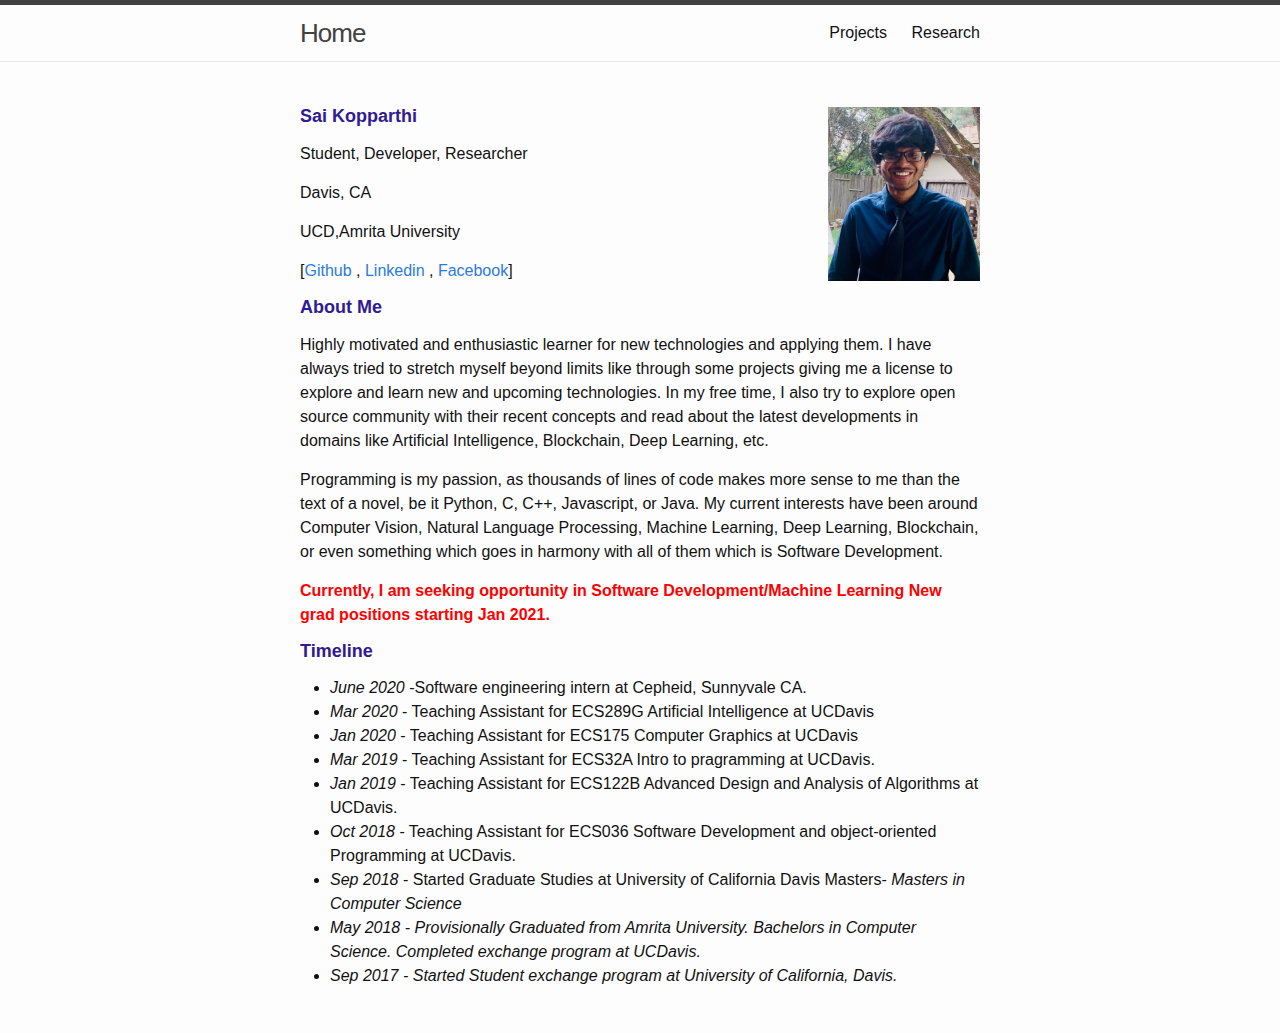
==== index.html @ 9a8c1f1f "Update index.html" ====
<!DOCTYPE html>
<html lang="en">
<head>
  <title>Sai-Personal Website</title>
  <meta charset="utf-8">
  <meta name="viewport" content="width=device-width, initial-scale=1">
  <link rel="stylesheet" href="https://maxcdn.bootstrapcdn.com/bootstrap/3.3.7/css/bootstrap.min.css">
  <link rel="icon" href="/sai.jpg" type="image/jpg">
  <script src="https://ajax.googleapis.com/ajax/libs/jquery/3.3.1/jquery.min.js"></script>
  <script src="https://maxcdn.bootstrapcdn.com/bootstrap/3.3.7/js/bootstrap.min.js"></script>
  <link rel="stylesheet" href="style.css">
</head>
<body>


  
<header class="site-header">
  <div class="wrapper">
  <a class="site-title" href="#">Home</a>
  <nav class="site-nav">
    <a href="#" class="menu-icon">
    <svg viewBox="0 0 18 15">
    <path fill="#424242" d="M18,1.484c0,0.82-0.665,1.484-1.484,1.484H1.484C0.665,2.969,0,2.304,0,1.484l0,0C0,0.665,0.665,0,1.484,0 h15.031C17.335,0,18,0.665,18,1.484L18,1.484z" />
    <path fill="#424242" d="M18,7.516C18,8.335,17.335,9,16.516,9H1.484C0.665,9,0,8.335,0,7.516l0,0c0-0.82,0.665-1.484,1.484-1.484 h15.031C17.335,6.031,18,6.696,18,7.516L18,7.516z" />
    <path fill="#424242" d="M18,13.516C18,14.335,17.335,15,16.516,15H1.484C0.665,15,0,14.335,0,13.516l0,0 c0-0.82,0.665-1.484,1.484-1.484h15.031C17.335,12.031,18,12.696,18,13.516L18,13.516z" />
    </svg>
    </a>
  
  <div class="trigger">
  <a class="page-link" href="pages/projects.html">Projects</a>
  <a class="page-link" href="pages/Research.html">Research</a>
 
  </nav>
  </div>
  </header>
  <div class="page-content">
  <div class="wrapper">


  <p><img src="/Sai_Kopparthi.png" style="float: right" , height="174px"/></p>
<h4 id="sai-kopparthi"><strong>Sai Kopparthi</strong></h4>
<p>Student, Developer, Researcher</p>
<p>Davis, CA</p>
<p>UCD,Amrita University</p>
<p>[<a href="https://github.com/sai-kopparthi">Github</a> , <a href="https://www.linkedin.com/in/sai-kopparthi/">Linkedin</a> ,
<a href="https://www.facebook.com/kopparthi.sai">Facebook</a>]</p>
<h4 id="about-me"><strong>About Me</strong></h4>
<p>
Highly motivated and enthusiastic learner for new technologies and applying them. I have always tried to stretch myself beyond limits like through some projects giving me a license to explore and learn new and upcoming technologies. In my free time, I also try to explore open source community with their recent concepts and read about the latest developments in domains like Artificial Intelligence, Blockchain, Deep Learning, etc.
</p>
<p>
Programming is my passion, as thousands of lines of code makes more sense to me than the text of a novel, be it Python, C, C++, Javascript, or Java. My current interests have been around Computer Vision, Natural Language Processing, Machine Learning, Deep Learning, Blockchain, or even something which goes in harmony with all of them which is Software Development. 
</p>

<p><font size="-0.9" color="red"><strong>Currently, I am seeking opportunity in Software Development/Machine Learning New grad positions starting Jan 2021.</strong></font></p>

<h4 id="timeline"><strong>Timeline</strong></h4>
<ul>
<li><em>June 2020</em> -Software engineering intern at Cepheid, Sunnyvale CA.</li>
<li><em>Mar 2020</em> - Teaching Assistant for ECS289G Artificial Intelligence at UCDavis</li>
<li><em>Jan 2020</em> - Teaching Assistant for ECS175 Computer Graphics at UCDavis</li>
<li><em>Mar 2019</em> - Teaching Assistant for ECS32A Intro to pragramming at UCDavis.</li>
<li><em>Jan 2019</em> - Teaching Assistant for ECS122B Advanced Design and Analysis of Algorithms at UCDavis.</li>
<li><em>Oct 2018</em> - Teaching Assistant for ECS036 Software Development and object-oriented Programming at UCDavis.</li>
<li><em>Sep 2018</em> - Started Graduate Studies at University of California Davis Masters- <em>Masters in Computer Science<em></li>
<li><em>May 2018</em> - Provisionally Graduated from Amrita University. <em>Bachelors in Computer Science<em>. Completed exchange program at UCDavis.</li>
<li><em>Sep 2017</em> - Started Student exchange program at University of California, Davis.</li>
</ul>



</div>
</div>
</body>
</html>
---- style.css ----
body, h1, h2, h3, h4, h5, h6, p, blockquote, pre, hr, dl, dd, ol, ul, figure {
    margin: 0;
    padding: 0
}

body {
    font: 400 16px / 1.5 "Helvetica Neue", Helvetica, Arial, sans-serif;
    color: #111;
    background-color: #fdfdfd;
    -webkit-text-size-adjust: 100%;
    -webkit-font-feature-settings: "kern" 1;
    -moz-font-feature-settings: "kern" 1;
    -o-font-feature-settings: "kern" 1;
    font-feature-settings: "kern" 1;
    font-kerning: normal
}

h1, h2, h3, h4, h5, h6, p, blockquote, pre, ul, ol, dl, figure, .highlight {
    margin-bottom: 15px
}

img {
    max-width: 100%;
    vertical-align: middle
}

figure > img {
    display: block
}

figcaption {
    font-size: 14px
}

ul, ol {
    margin-left: 30px
}

li > ul, li > ol {
    margin-bottom: 0
}

h1, h2, h3, h4, h5, h6 {
    font-weight: 400;
    color: #311b92
}

a {
    color: #2a7ae2;
    text-decoration: none
}


a:hover {
    color: #111;
    text-decoration: underline
}

blockquote {
    color: #828282;
    border-left: 4px solid #e8e8e8;
    padding-left: 15px;
    font-size: 18px;
    letter-spacing: -1px;
    font-style: italic
}

blockquote > :last-child {
    margin-bottom: 0
}

pre {
    font-size: 15px;
    border: 1px solid #e8e8e8;
    border-radius: 3px;
    background-color: #eef
}



pre {
    padding: 8px 12px;
    overflow-x: auto
}


.wrapper {
    max-width: -webkit-calc(800px - (30px * 2));
    max-width: calc(800px - (30px * 2));
    margin-right: auto;
    margin-left: auto;
    padding-right: 30px;
    padding-left: 30px
}

@media screen and (max-width: 800px) {
    .wrapper {
        max-width: -webkit-calc(800px - (30px));
        max-width: calc(800px - (30px));
        padding-right: 15px;
        padding-left: 15px
    }
}

.wrapper:after, .footer-col-wrapper:after {
    content: "";
    display: table;
    clear: both
}



.site-header {
    border-top: 5px solid #424242;
    border-bottom: 1px solid #e8e8e8;
    min-height: 56px;
    position: relative
}

.site-title {
    font-size: 26px;
    font-weight: 300;
    line-height: 56px;
    letter-spacing: -1px;
    margin-bottom: 0;
    float: left
}

.site-title, .site-title:visited {
    color: #424242
}

.site-nav {
    float: right;
    line-height: 56px
}

.site-nav .menu-icon {
    display: none
}

.site-nav .page-link {
    color: #111;
    line-height: 1.5
}

.site-nav .page-link:not(:last-child) {
    margin-right: 20px
}

@media screen and (max-width: 600px) {
    .site-nav {
        position: absolute;
        top: 9px;
        right: 15px;
        background-color: #fdfdfd;
        border: 1px solid #e8e8e8;
        border-radius: 5px;
        text-align: right
    }

    .site-nav .menu-icon {
        display: block;
        float: right;
        width: 36px;
        height: 26px;
        line-height: 0;
        padding-top: 10px;
        text-align: center
    }

    .site-nav .menu-icon > svg {
        width: 18px;
        height: 15px
    }

    .site-nav .menu-icon > svg path {
        fill: #424242
    }

    .site-nav .trigger {
        clear: both;
        display: none
    }

    .site-nav:hover .trigger {
        display: block;
        padding-bottom: 5px
    }

    .site-nav .page-link {
        display: block;
        padding: 5px 10px;
        margin-left: 20px
    }

    .site-nav .page-link:not(:last-child) {
        margin-right: 0
    }
}



.page-content {
    padding: 30px 0
}

.page-heading {
    font-size: 20px
}
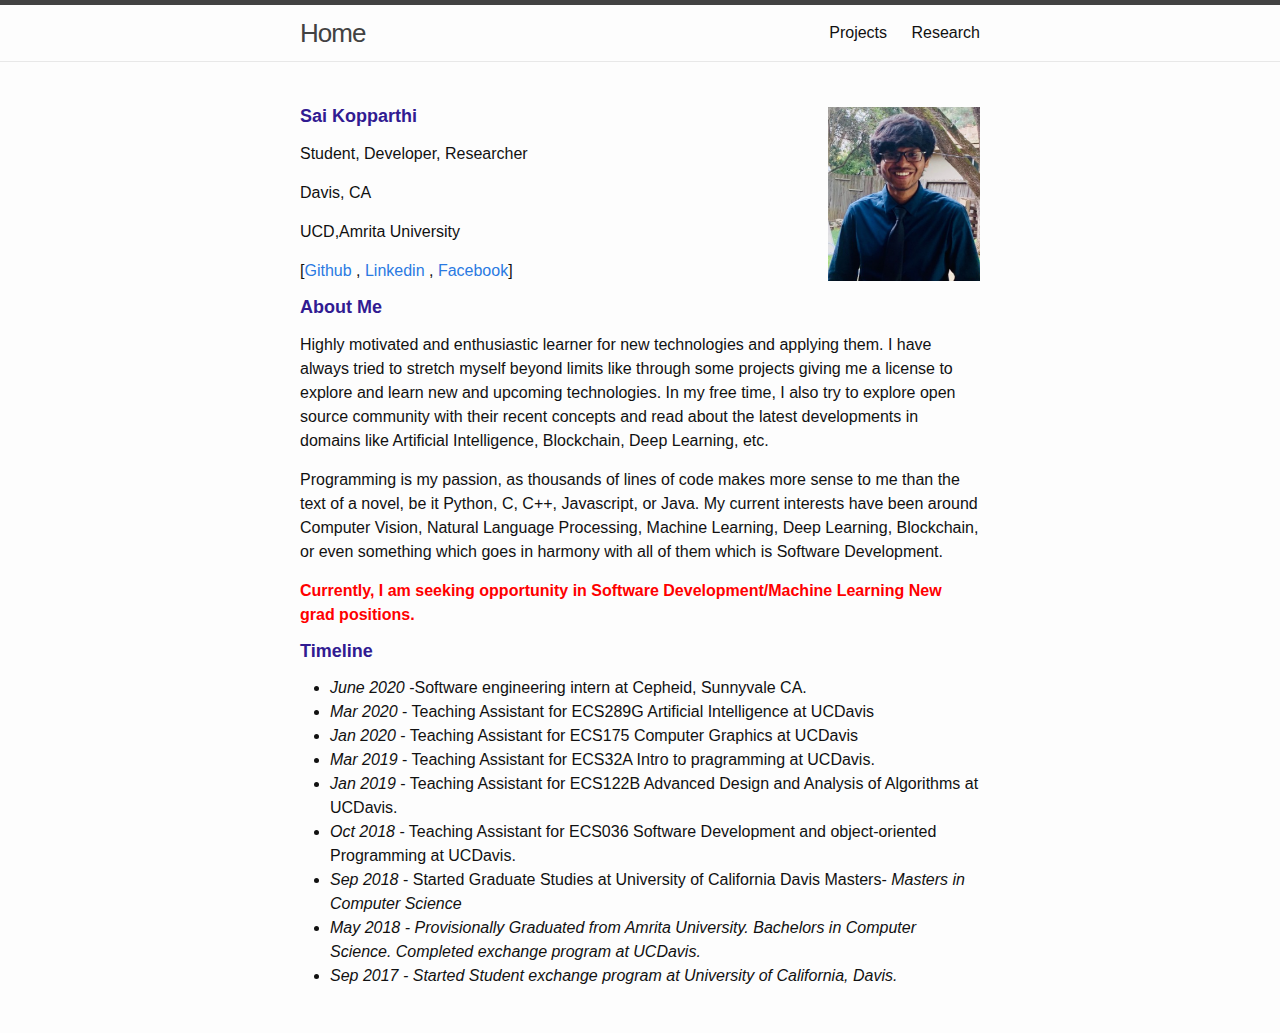
==== commit 61ec7be1: "Update index.html" ====
--- a/index.html
+++ b/index.html
@@ -52,7 +52,7 @@
 Programming is my passion, as thousands of lines of code makes more sense to me than the text of a novel, be it Python, C, C++, Javascript, or Java. My current interests have been around Computer Vision, Natural Language Processing, Machine Learning, Deep Learning, Blockchain, or even something which goes in harmony with all of them which is Software Development. 
 </p>
 
-<p><font size="-0.9" color="red"><strong>Currently, I am seeking opportunity in Software Development/Machine Learning New grad positions starting Jan 2021.</strong></font></p>
+<p><font size="-0.9" color="red"><strong>Currently, I am seeking opportunity in Software Development/Machine Learning New grad positions.</strong></font></p>
 
 <h4 id="timeline"><strong>Timeline</strong></h4>
 <ul>
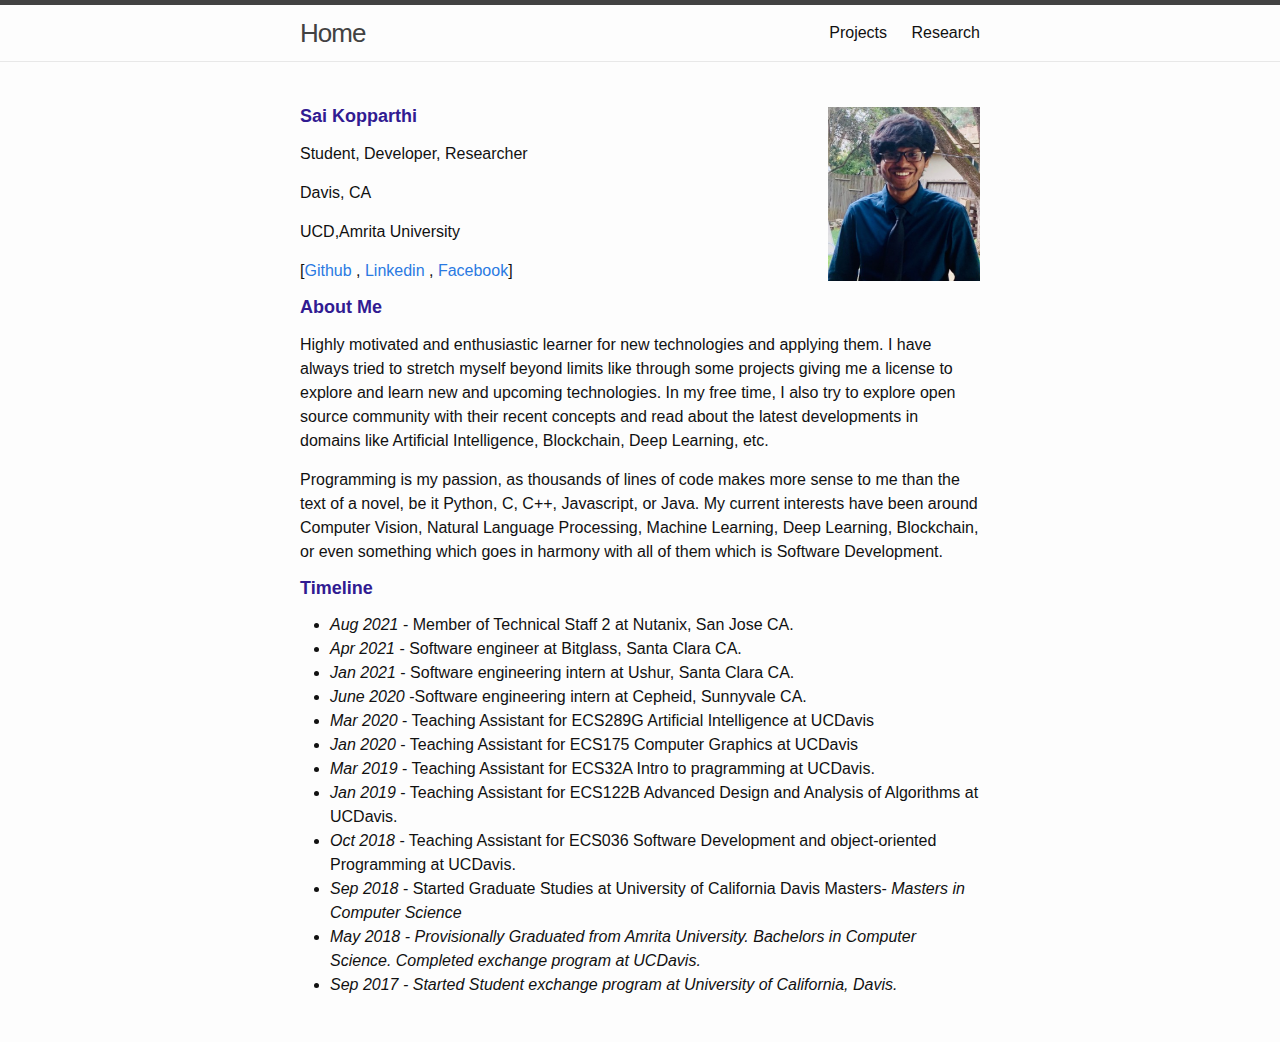
==== commit 96e46547: "Update index.html" ====
--- a/index.html
+++ b/index.html
@@ -52,10 +52,13 @@
 Programming is my passion, as thousands of lines of code makes more sense to me than the text of a novel, be it Python, C, C++, Javascript, or Java. My current interests have been around Computer Vision, Natural Language Processing, Machine Learning, Deep Learning, Blockchain, or even something which goes in harmony with all of them which is Software Development. 
 </p>
 
-<p><font size="-0.9" color="red"><strong>Currently, I am seeking opportunity in Software Development/Machine Learning New grad positions.</strong></font></p>
+<!-- <p><font size="-0.9" color="red"><strong>Currently, I am seeking opportunity in Software Development/Machine Learning New grad positions.</strong></font></p> -->
 
 <h4 id="timeline"><strong>Timeline</strong></h4>
 <ul>
+<li><em>Aug 2021</em> - Member of Technical Staff 2 at Nutanix, San Jose CA.</li>
+<li><em>Apr 2021</em> - Software engineer at Bitglass, Santa Clara CA.</li>
+<li><em>Jan 2021</em> - Software engineering intern at Ushur, Santa Clara CA.</li>
 <li><em>June 2020</em> -Software engineering intern at Cepheid, Sunnyvale CA.</li>
 <li><em>Mar 2020</em> - Teaching Assistant for ECS289G Artificial Intelligence at UCDavis</li>
 <li><em>Jan 2020</em> - Teaching Assistant for ECS175 Computer Graphics at UCDavis</li>
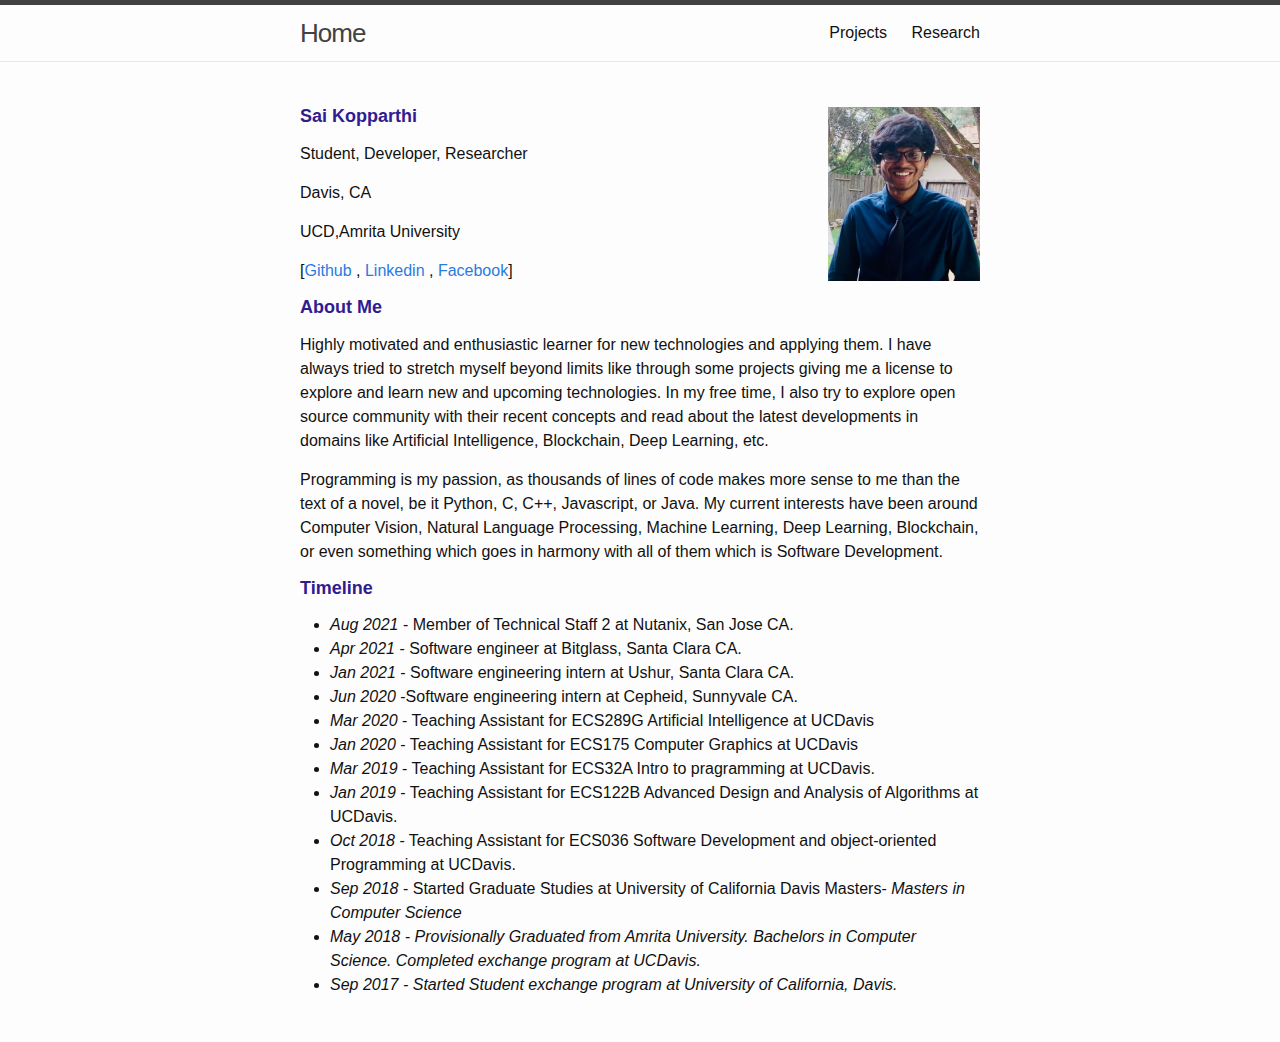
==== commit 780425e0: "Update index.html" ====
--- a/index.html
+++ b/index.html
@@ -59,7 +59,7 @@
 <li><em>Aug 2021</em> - Member of Technical Staff 2 at Nutanix, San Jose CA.</li>
 <li><em>Apr 2021</em> - Software engineer at Bitglass, Santa Clara CA.</li>
 <li><em>Jan 2021</em> - Software engineering intern at Ushur, Santa Clara CA.</li>
-<li><em>June 2020</em> -Software engineering intern at Cepheid, Sunnyvale CA.</li>
+<li><em>Jun 2020</em> -Software engineering intern at Cepheid, Sunnyvale CA.</li>
 <li><em>Mar 2020</em> - Teaching Assistant for ECS289G Artificial Intelligence at UCDavis</li>
 <li><em>Jan 2020</em> - Teaching Assistant for ECS175 Computer Graphics at UCDavis</li>
 <li><em>Mar 2019</em> - Teaching Assistant for ECS32A Intro to pragramming at UCDavis.</li>
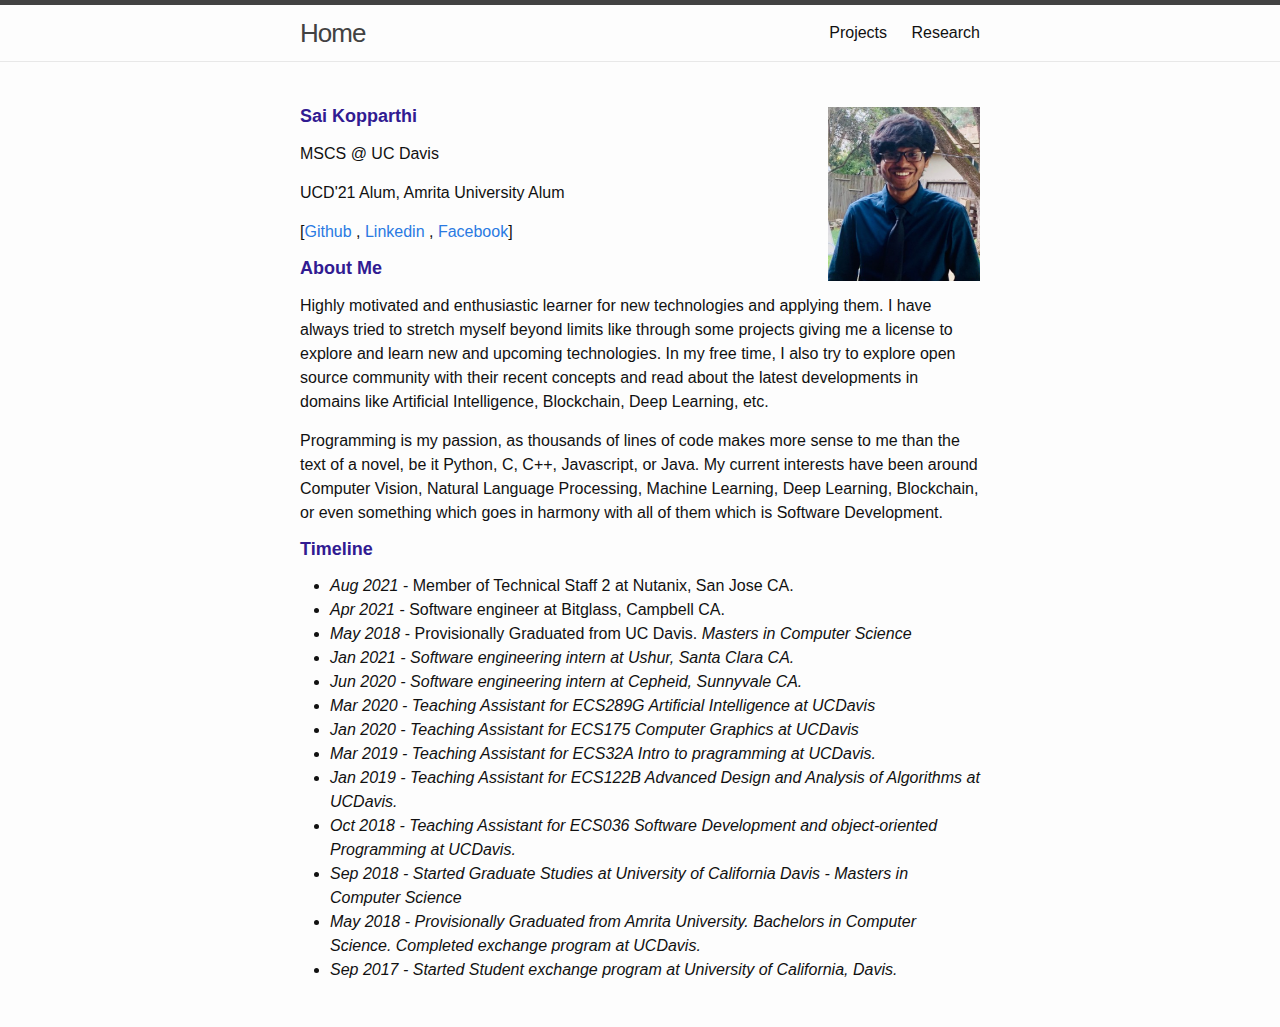
==== commit 22ebbe00: "Update index.html" ====
--- a/index.html
+++ b/index.html
@@ -39,9 +39,8 @@
 
   <p><img src="/Sai_Kopparthi.png" style="float: right" , height="174px"/></p>
 <h4 id="sai-kopparthi"><strong>Sai Kopparthi</strong></h4>
-<p>Student, Developer, Researcher</p>
-<p>Davis, CA</p>
-<p>UCD,Amrita University</p>
+<p>MSCS @ UC Davis</p>
+<p>UCD'21 Alum, Amrita University Alum</p>
 <p>[<a href="https://github.com/sai-kopparthi">Github</a> , <a href="https://www.linkedin.com/in/sai-kopparthi/">Linkedin</a> ,
 <a href="https://www.facebook.com/kopparthi.sai">Facebook</a>]</p>
 <h4 id="about-me"><strong>About Me</strong></h4>
@@ -57,15 +56,16 @@
 <h4 id="timeline"><strong>Timeline</strong></h4>
 <ul>
 <li><em>Aug 2021</em> - Member of Technical Staff 2 at Nutanix, San Jose CA.</li>
-<li><em>Apr 2021</em> - Software engineer at Bitglass, Santa Clara CA.</li>
+<li><em>Apr 2021</em> - Software engineer at Bitglass, Campbell CA.</li>
+<li><em>May 2018</em> - Provisionally Graduated from UC Davis. <em>Masters in Computer Science<em></li>
 <li><em>Jan 2021</em> - Software engineering intern at Ushur, Santa Clara CA.</li>
-<li><em>Jun 2020</em> -Software engineering intern at Cepheid, Sunnyvale CA.</li>
+<li><em>Jun 2020</em> - Software engineering intern at Cepheid, Sunnyvale CA.</li>
 <li><em>Mar 2020</em> - Teaching Assistant for ECS289G Artificial Intelligence at UCDavis</li>
 <li><em>Jan 2020</em> - Teaching Assistant for ECS175 Computer Graphics at UCDavis</li>
 <li><em>Mar 2019</em> - Teaching Assistant for ECS32A Intro to pragramming at UCDavis.</li>
 <li><em>Jan 2019</em> - Teaching Assistant for ECS122B Advanced Design and Analysis of Algorithms at UCDavis.</li>
 <li><em>Oct 2018</em> - Teaching Assistant for ECS036 Software Development and object-oriented Programming at UCDavis.</li>
-<li><em>Sep 2018</em> - Started Graduate Studies at University of California Davis Masters- <em>Masters in Computer Science<em></li>
+<li><em>Sep 2018</em> - Started Graduate Studies at University of California Davis - <em>Masters in Computer Science<em></li>
 <li><em>May 2018</em> - Provisionally Graduated from Amrita University. <em>Bachelors in Computer Science<em>. Completed exchange program at UCDavis.</li>
 <li><em>Sep 2017</em> - Started Student exchange program at University of California, Davis.</li>
 </ul>
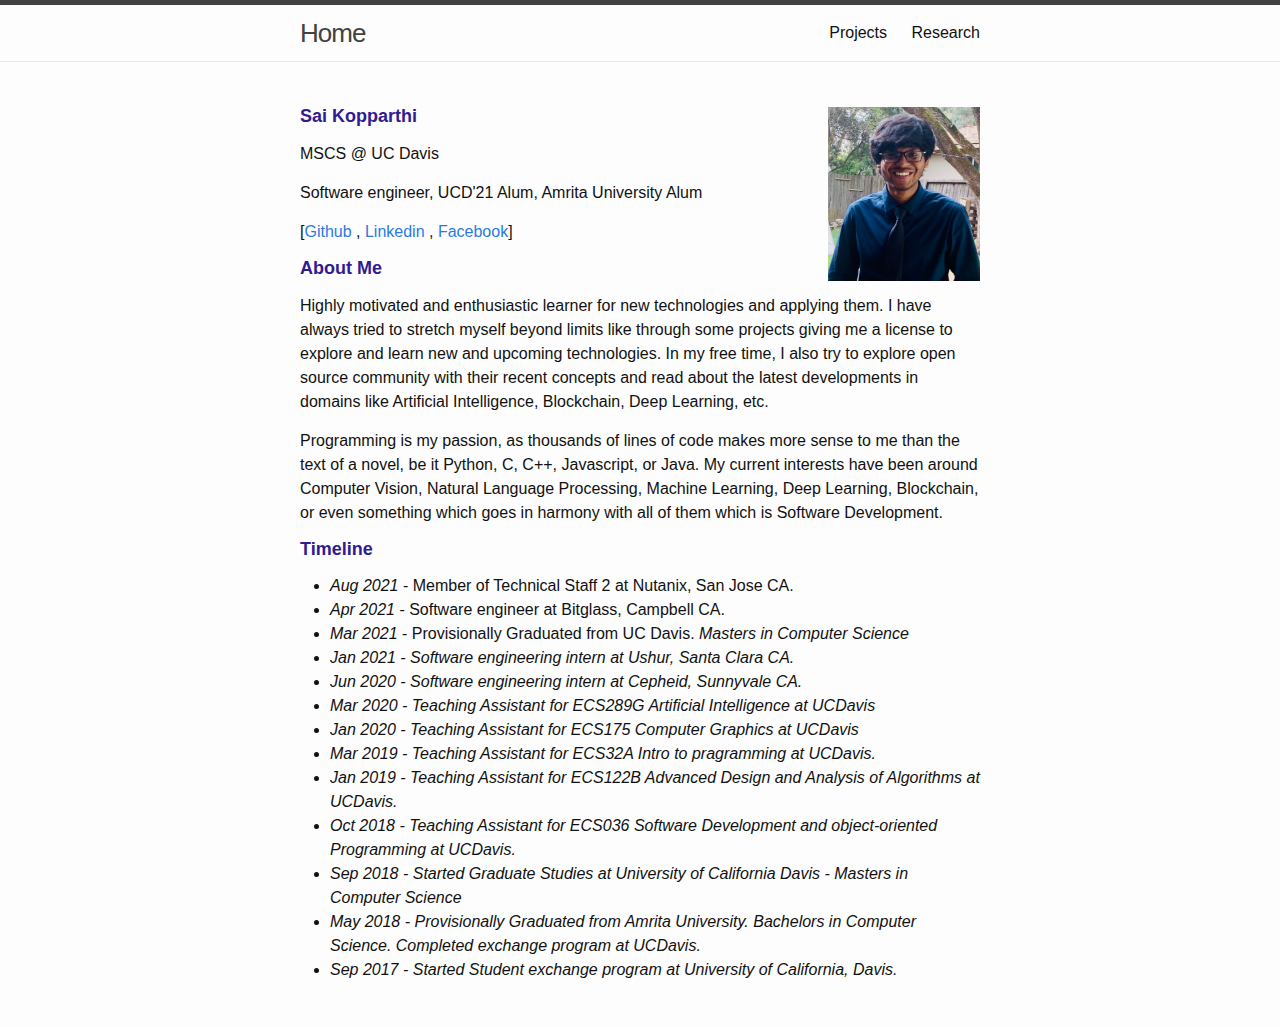
==== commit 4ce5aa9d: "Update index.html" ====
--- a/index.html
+++ b/index.html
@@ -40,7 +40,7 @@
   <p><img src="/Sai_Kopparthi.png" style="float: right" , height="174px"/></p>
 <h4 id="sai-kopparthi"><strong>Sai Kopparthi</strong></h4>
 <p>MSCS @ UC Davis</p>
-<p>UCD'21 Alum, Amrita University Alum</p>
+<p>Software engineer, UCD'21 Alum, Amrita University Alum</p>
 <p>[<a href="https://github.com/sai-kopparthi">Github</a> , <a href="https://www.linkedin.com/in/sai-kopparthi/">Linkedin</a> ,
 <a href="https://www.facebook.com/kopparthi.sai">Facebook</a>]</p>
 <h4 id="about-me"><strong>About Me</strong></h4>
@@ -57,7 +57,7 @@
 <ul>
 <li><em>Aug 2021</em> - Member of Technical Staff 2 at Nutanix, San Jose CA.</li>
 <li><em>Apr 2021</em> - Software engineer at Bitglass, Campbell CA.</li>
-<li><em>May 2018</em> - Provisionally Graduated from UC Davis. <em>Masters in Computer Science<em></li>
+<li><em>Mar 2021</em> - Provisionally Graduated from UC Davis. <em>Masters in Computer Science<em></li>
 <li><em>Jan 2021</em> - Software engineering intern at Ushur, Santa Clara CA.</li>
 <li><em>Jun 2020</em> - Software engineering intern at Cepheid, Sunnyvale CA.</li>
 <li><em>Mar 2020</em> - Teaching Assistant for ECS289G Artificial Intelligence at UCDavis</li>
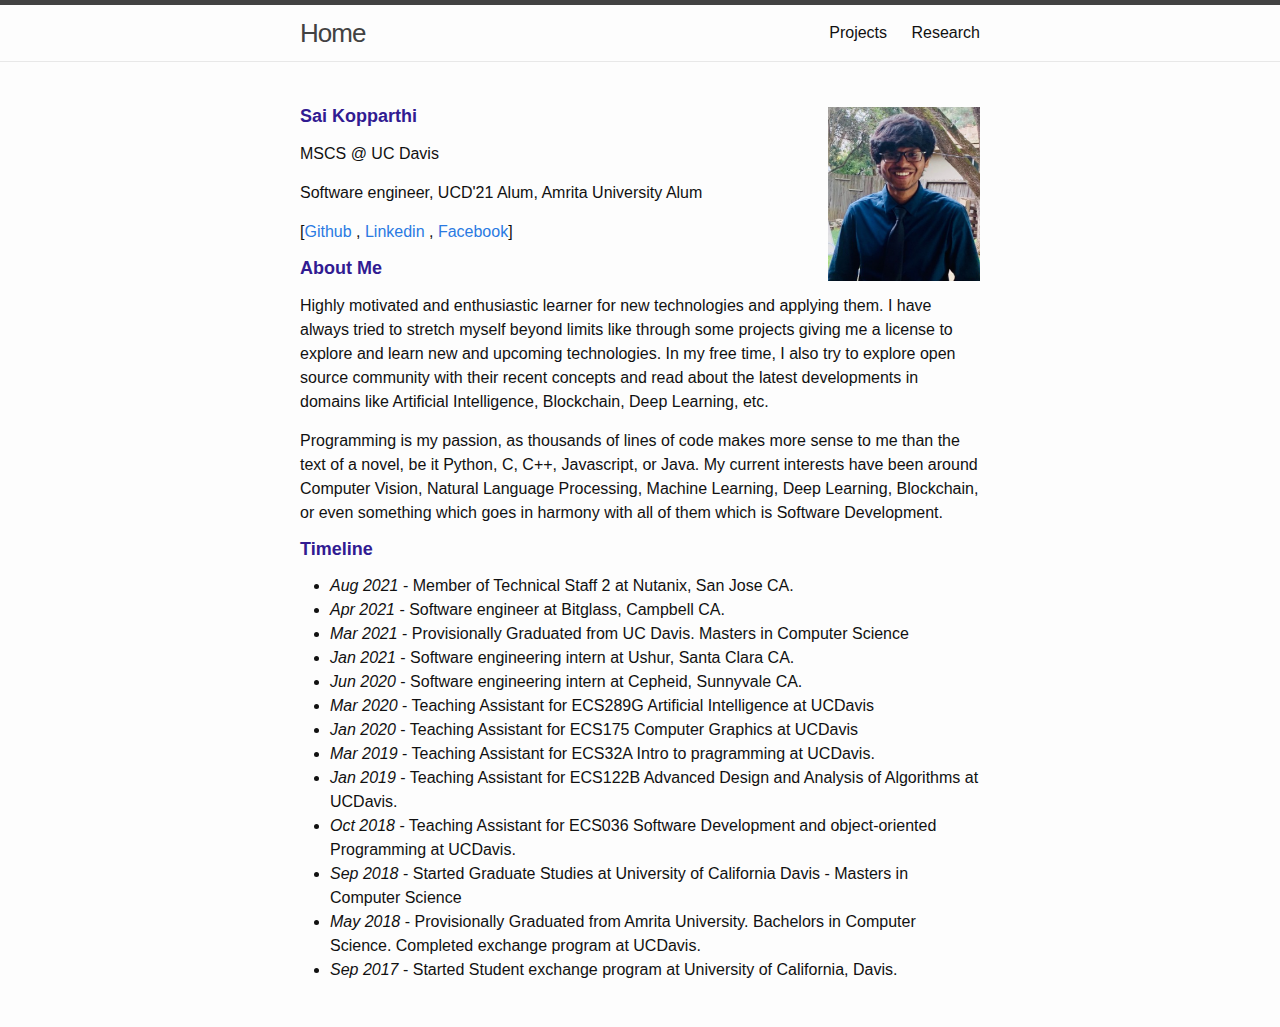
==== commit 75da5c32: "Update index.html" ====
--- a/index.html
+++ b/index.html
@@ -57,7 +57,7 @@
 <ul>
 <li><em>Aug 2021</em> - Member of Technical Staff 2 at Nutanix, San Jose CA.</li>
 <li><em>Apr 2021</em> - Software engineer at Bitglass, Campbell CA.</li>
-<li><em>Mar 2021</em> - Provisionally Graduated from UC Davis. <em>Masters in Computer Science<em></li>
+<li><em>Mar 2021</em> - Provisionally Graduated from UC Davis. Masters in Computer Science </li>
 <li><em>Jan 2021</em> - Software engineering intern at Ushur, Santa Clara CA.</li>
 <li><em>Jun 2020</em> - Software engineering intern at Cepheid, Sunnyvale CA.</li>
 <li><em>Mar 2020</em> - Teaching Assistant for ECS289G Artificial Intelligence at UCDavis</li>
@@ -65,8 +65,8 @@
 <li><em>Mar 2019</em> - Teaching Assistant for ECS32A Intro to pragramming at UCDavis.</li>
 <li><em>Jan 2019</em> - Teaching Assistant for ECS122B Advanced Design and Analysis of Algorithms at UCDavis.</li>
 <li><em>Oct 2018</em> - Teaching Assistant for ECS036 Software Development and object-oriented Programming at UCDavis.</li>
-<li><em>Sep 2018</em> - Started Graduate Studies at University of California Davis - <em>Masters in Computer Science<em></li>
-<li><em>May 2018</em> - Provisionally Graduated from Amrita University. <em>Bachelors in Computer Science<em>. Completed exchange program at UCDavis.</li>
+<li><em>Sep 2018</em> - Started Graduate Studies at University of California Davis - Masters in Computer Science</li>
+<li><em>May 2018</em> - Provisionally Graduated from Amrita University. Bachelors in Computer Science. Completed exchange program at UCDavis.</li>
 <li><em>Sep 2017</em> - Started Student exchange program at University of California, Davis.</li>
 </ul>
 
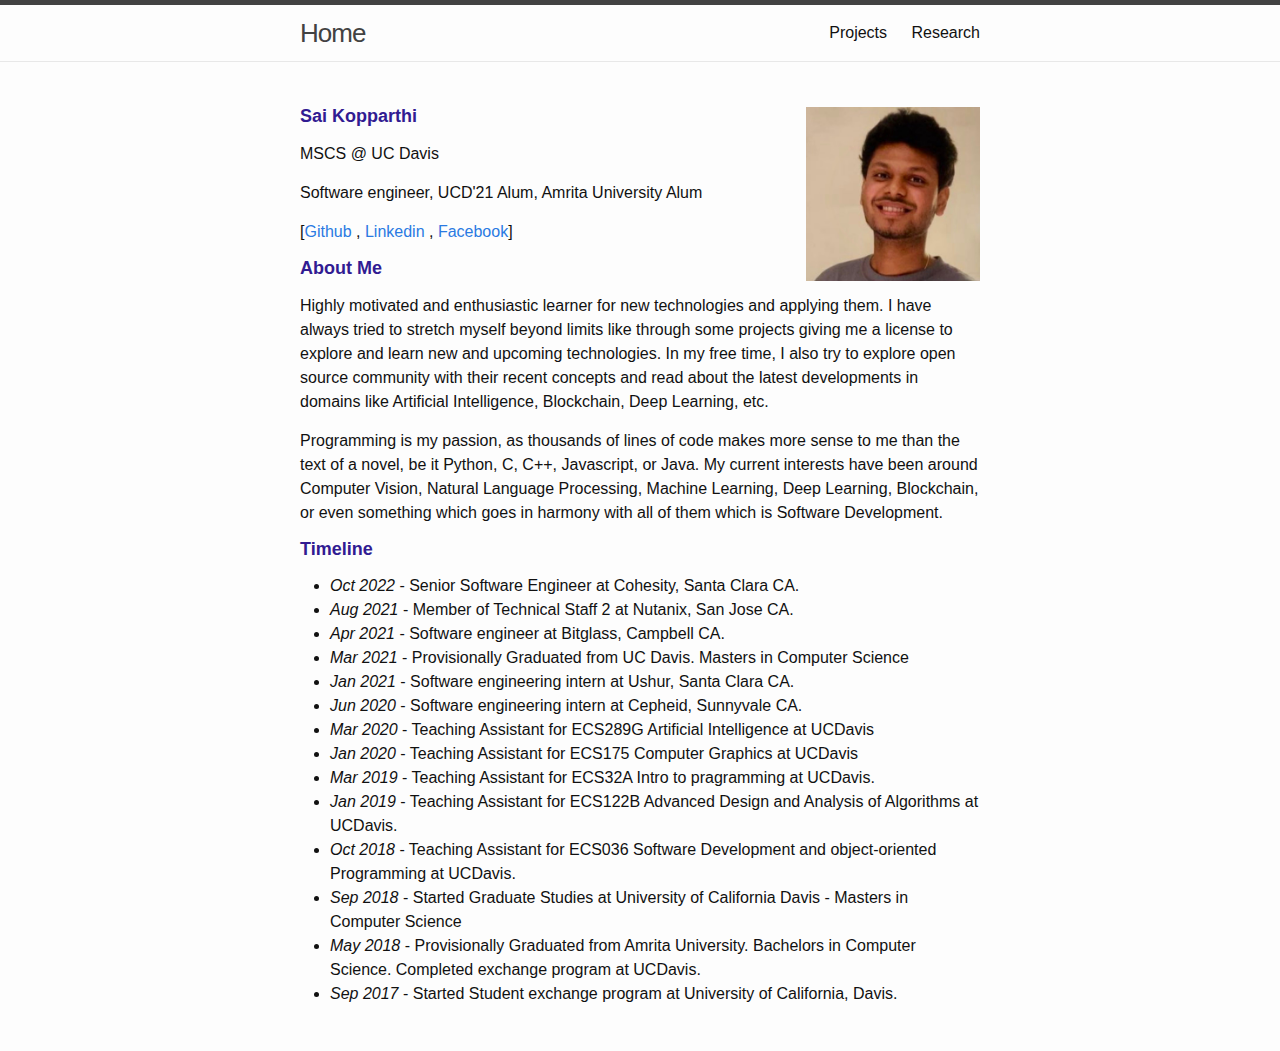
==== commit dd0c355b: "Update index.html" ====
--- a/index.html
+++ b/index.html
@@ -55,6 +55,7 @@
 
 <h4 id="timeline"><strong>Timeline</strong></h4>
 <ul>
+<li><em>Oct 2022</em> - Senior Software Engineer at Cohesity, Santa Clara CA.</li>
 <li><em>Aug 2021</em> - Member of Technical Staff 2 at Nutanix, San Jose CA.</li>
 <li><em>Apr 2021</em> - Software engineer at Bitglass, Campbell CA.</li>
 <li><em>Mar 2021</em> - Provisionally Graduated from UC Davis. Masters in Computer Science </li>
